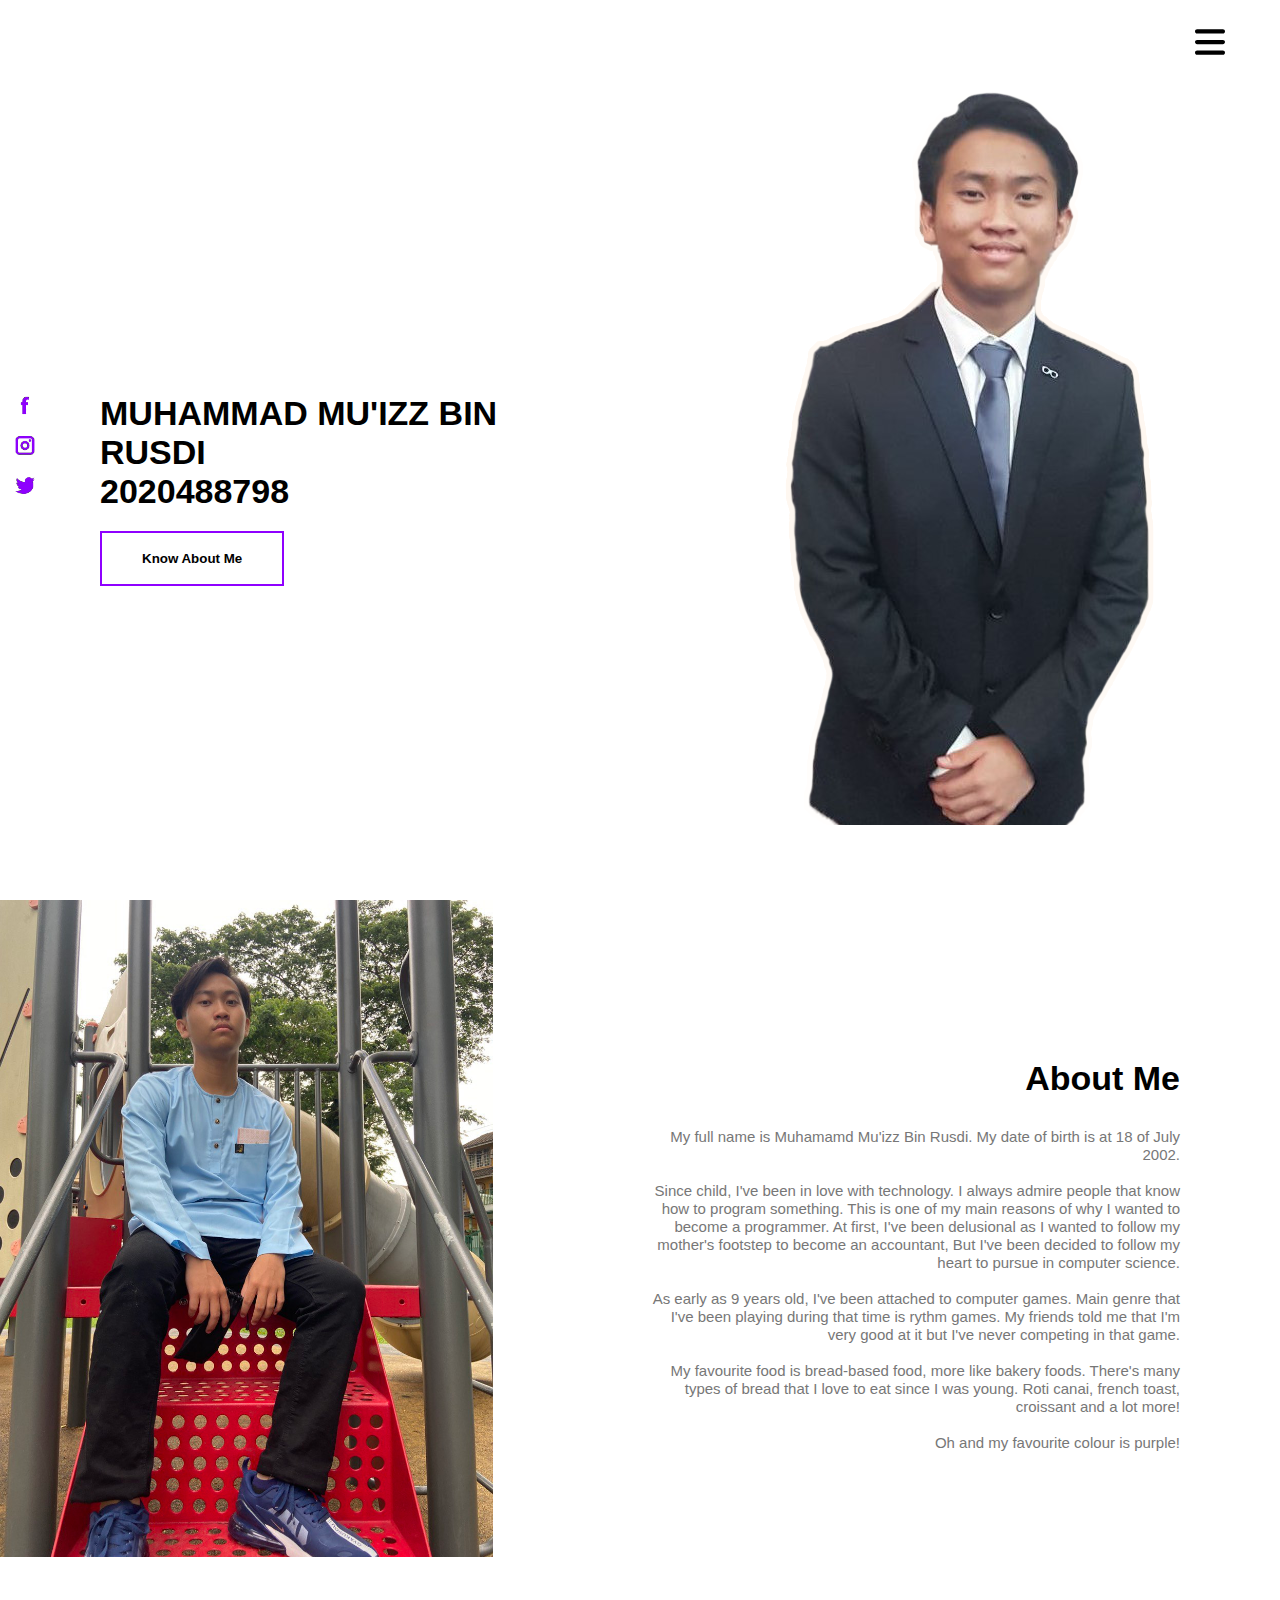
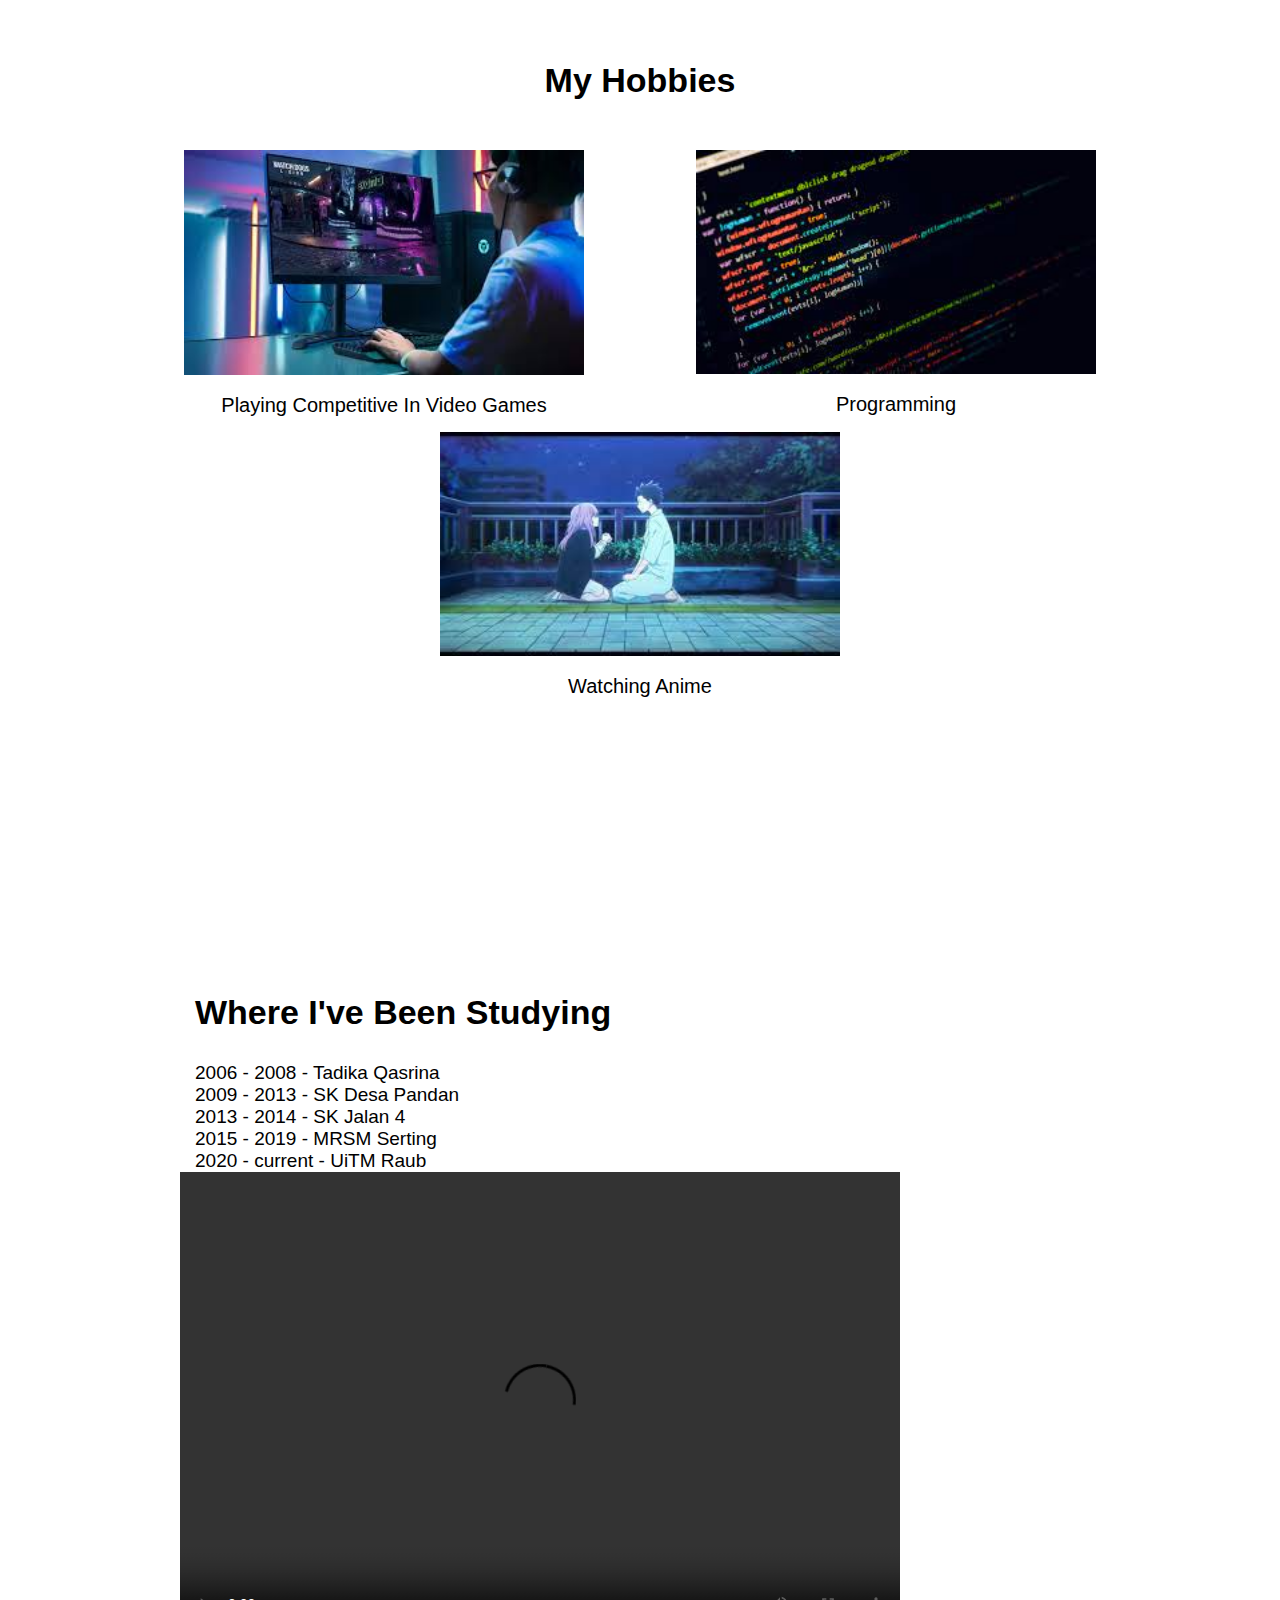
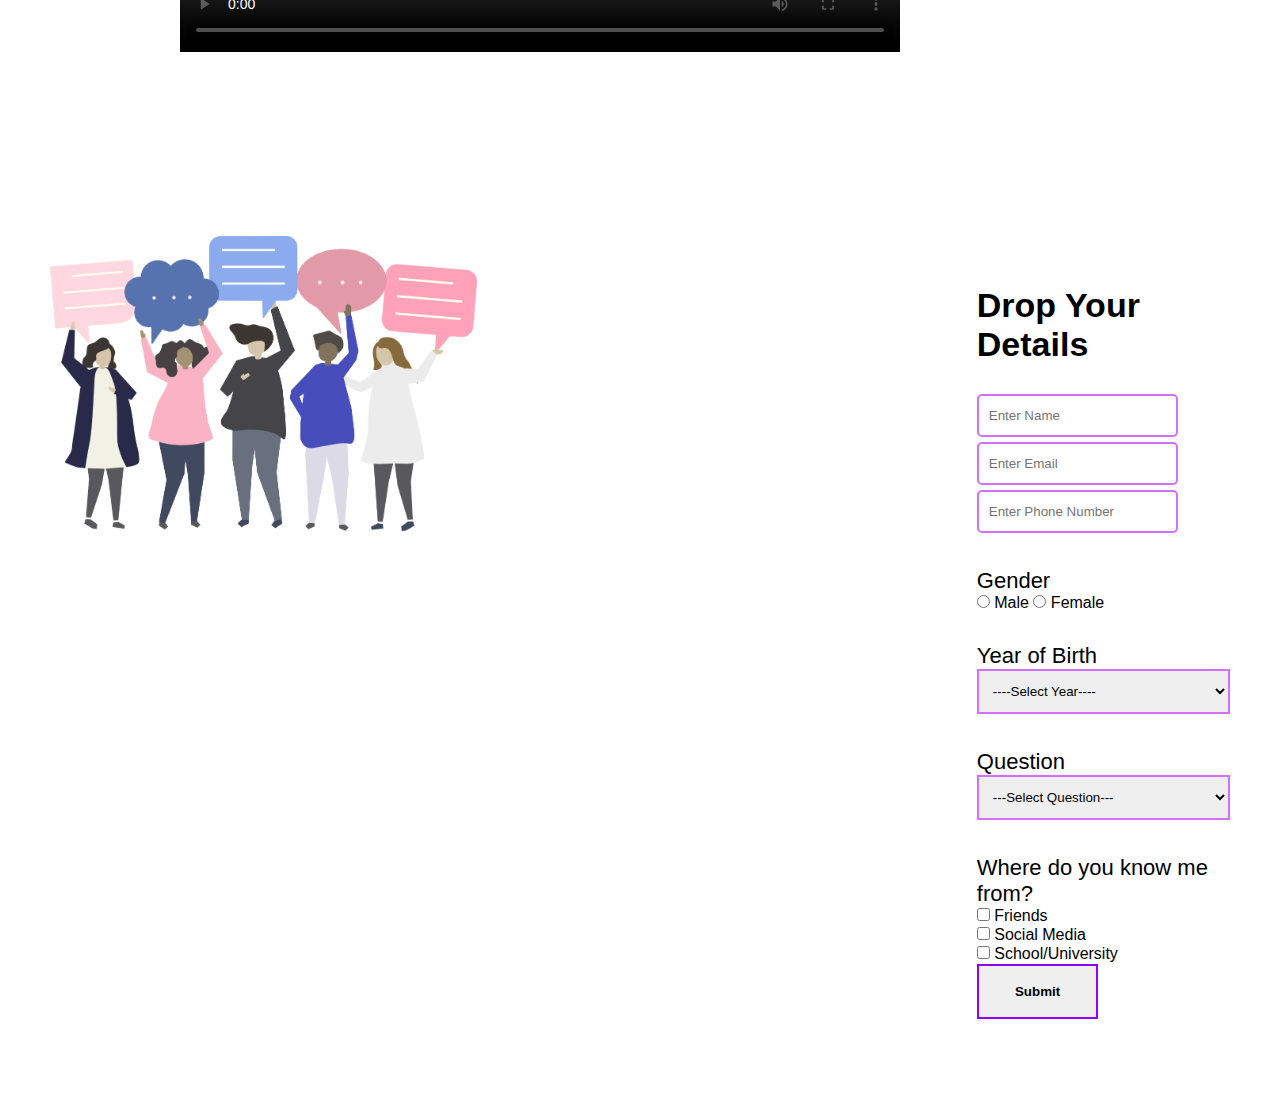
==== Personal Website/index.html @ dcd06ca9 "Add files via upload" ====
<!DOCTYPE html>
<html>
<head>
	<meta charset="UTF-8">
	<title>My Personal Website</title>
	<link rel="stylesheet" href="style.css">
</head>
<body>

	<!--header-->

	<section id="header">
		<div class="header-left-col">
			<div class="container header-text">
				<h1>MUHAMMAD MU'IZZ BIN RUSDI<br>2020488798<br></h1>
				<button class="common-btn"><a href="#about">Know About Me</a></button>
			</div>
		</div>
		<div class="header-right-col">
			<img src="images/header.png" align=right>
		</div>
	</section>

	<!--side-navigation-->

	<nav id="sideNav">
		<ul>
			<li><a href="#header">HOME</a></li>
			<li><a href="#about">ABOUT ME</a></li>
			<li><a href="#hobbies">HOBBIES</a></li>
			<li><a href="#academics">ACADEMICS</a></li>
			<li><a href="#contact">CONTACT</a></li>
		</ul>
	</nav>
	<img src="images/bars-solid.svg" id="menuBtn">

	<!--social-icons-->

	<div class="social-icons">
		<a href="https://www.facebook.com/muhammadmuizz.rusdi">
			<img src="images/facebook.png">
		</a>
		<a href="https://www.instagram.com/muizzrusdi/">
			<img src="images/instagram.png">
		</a>
		<a href="https://twitter.com/muizzdreaming">
			<img src="images/twitter.png">
		</a>
	</div>

	<!--about-->

	<section id="about">
		<div class="about-left-col">
			<img src="images/about-me.jpg">
		</div>
		<div class="about-right-col">
			<div class="about-text">
				<h1>About Me</h1>
				<p>My full name is Muhamamd Mu'izz Bin Rusdi. My date of birth is at 18 of July 2002.<br><br>Since child, I've been in love with technology. I always admire people that know how to program something. This is one of my main reasons of why I wanted to become a programmer. At first, I've been delusional as I wanted to follow my mother's footstep to become an accountant, But I've been decided to follow my heart to pursue in computer science.<br><br>As early as 9 years old, I've been attached to computer games. Main genre that I've been playing during that time is rythm games. My friends told me that I'm very good at it but I've never competing in that game.<br><br>My favourite food is bread-based food, more like bakery foods. There's many types of bread that I love to eat since I was young. Roti canai, french toast, croissant and a lot more!<br><br>Oh and my favourite colour is purple!</p>
			</div>
		</div>
	</section>

	<!--hobbies-->

	<section id="hobbies">
		<h1 align="center">My Hobbies</h1>
		<div class="hobbies-row">
			<div class="hobbies-col">
				<img src="images/video-games.jfif">
				<h4>Playing Competitive In Video Games</h4>
			</div>
			<div class="hobbies-col">
				<img src="images/programming.jfif">
				<h4>Programming</h4>
			</div>
			<div class="hobbies-col">
				<img src="images/anime.jfif">
				<h4>Watching Anime</h4>
			</div>
		</div>
	</section>

	<!--academics-->

	<section id="academics">
		<div class="academics-left-col">
			<div class="academics-text">
				<h1>Where I've Been Studying</h1>
				<h4>
					2006 - 2008		-	Tadika Qasrina<br>
					2009 - 2013		-	SK Desa Pandan<br>
					2013 - 2014		-	SK Jalan 4<br>
					2015 - 2019		-	MRSM Serting<br>
					2020 - current	-	UiTM Raub
				</h4>
			</div>
		</div>

		<div class="academics-right-col">
			<video width="720" height="480" controls>
          		<source src="images/YOASOBI - Tabun Official Music Video.mp4" type="video/mp4">
        	</video>
		</div>
	</section>

	<!--contact-->

	<section id="contact">
		<div class="container contact-row">
			<div class="contact-left-col">
				<img src="images/contact.png">
			</div>
			<div class="contact-right-col">
				<h1>Drop Your Details</h1>
				<form>
					<input type="text" placeholder="Enter Name">
					<input type="email" placeholder="Enter Email">
					<input type="text" placeholder="Enter Phone Number">
					<div class="contact-text">
						<h4>Gender</h4>
					</div>
					<input type="radio" id="male" name="gender" value="Male">
					<label for="male">Male</label>
					<input type="radio" id="female" name="gender" value="Female">
					<label for="female">Female</label>
					<div class="contact-text">
						<h4>Year of Birth</h4>
					</div>
					<select>
						<option value="0">----Select Year----</option>
						<option value="1">2021-2030</option>
						<option value="2">2011-2020</option>
						<option value="3">2001-2010</option>
						<option value="4">1991-2000</option>
						<option value="5">1981-1990</option>
						<option value="6">1971-1980</option>
						<option value="7">1961-1970</option>
						<option value="8">1951-1960</option>
					</select>
					<div class="contact-text">
						<h4>Question</h4>
					</div>
					<select>
						<option value="0">---Select Question---</option>
						<option value="1">What are you doing currently?</option>
						<option value="2">idk</option>
						<option value="3">testing option</option>
						<option value="4">testing option 2</option>
					</select>
					<div class="contact-text">
						<h4>Where do you know me from?</h4>
					</div>
					<input type="checkbox" name="know" id="friends">
						<label for="friends">Friends</label><br>
					<input type="checkbox" name="know" id="social">
						<label for="social">Social Media</label><br>
					<input type="checkbox" name="know" id="school">
						<label for="friends">School/University</label>
					<div class="btn-box">
						<button class="input-btn">Submit</button>
					</div>
				</form>
			</div>
		</div>
	</section>

	<script>
		var menuBtn = document.getElementById("menuBtn");
		var sideNav = document.getElementById("sideNav");

		sideNav.style.right = "-250px";
		menuBtn.onclick = function(){
			if(sideNav.style.right == "-250px"){
				sideNav.style.right = "0";
			}
			else{
				sideNav.style.right = "-250px";
			}
		}
	</script>

</body>
</html>
---- Personal Website/style.css ----
*{
	margin: 0;
	padding: 0;
	font-family: sans-serif;
	scroll-behavior: smooth;
}

/*----header----*/

#header{
	height: 100vh;
	display: flex;
	align-items: center;
	flex-wrap: wrap;
}
.header-left-col,.header-right-col{
	flex-basis: 50%;
}
.header-right-col img{
	margin-right: 100px;
}
.container{
	margin-right: 100px;
	margin-left: 100px;
}
.header-text{
	margin-top: 140px;
}
h1{
	font-size: 34px;
}
.common-btn{
	padding: 18px 40px;
	background: transparent;
	outline: none;
	border: 2px solid #8F00FF;
	font-weight: bolder;
	cursor: pointer;
}
p{
	font-size: 15px;
	line-height: 18px;
	color: #777;
}
.header-text button{
	margin-top: 20px;
	margin-bottom: 60px;
}
.header-text button a{
	text-decoration: none;
	color: #000000;
}

/*----side-navigation----*/

#sideNav{
	width: 250px;
	height: 100vh;
	position: fixed;
	right: -250px;
	top: 0;
	background: #8F00FF;
	z-index: 2;
	transition: .5s;
}
nav ul li{
	list-style: none;
	margin: 50px 20px;
}
nav ul li a{
	text-decoration: none;
	color: #ffff;
}
#menuBtn{
	width: 30px;
	position: fixed;
	right: 55px;
	top: 25px;
	z-index: 2;
	cursor: pointer;
}

/*--social-icons--*/

.social-icons{
	padding-top: 10px;
	width: 50px;
	position: fixed;
	top: 50%;
	left: 0;
	transform: translateY(-50%);
	z-index: 1;
	background: #ffffff;
}
.social-icons img{
	display: block;
	width: 20px;
	margin: 0 auto 20px;
	cursor: pointer;
}

/*----about----*/

#about{
	padding 100px 0;
	display: flex;
	align-items: center;
	flex-wrap: wrap;
}
.about-left-col{
	flex-basis: 50%;
}
.about-left-col img{
	width: 77%;
}
.about-right-col{
	flex-basis: 50%;
	text-align: right;
}
.about-text{
	margin-right: 100px;
	display: inline-block;
}
.about-text p{
	font-size: 15px;
}
.about-text h1{
	margin: 50px 0 30px;
}

/*----hobbies----*/

#hobbies{

	padding-top: 50px;
	padding-bottom: 50px;
}
#hobbies h1{
	margin: 50px 0 50px;
}
.hobbies-row{
	width: 80%;
	margin: auto;
	display: flex;
	align-items: center;
	justify-content: space-around;
	flex-wrap: wrap;
}
.hobbies-col{
	flex-basis: 25%;
	text-align: center;
}
.hobbies-col img{
	width: 400px;
}
.hobbies-col h4{
	margin-top: 15px;
	margin-bottom: 15px;
	font-size: 20px;
	font-weight: 400;
}

/*----academics----*/

#academics{
	margin: 20vh;
	display: flex;
	align-items: center;
	flex-wrap: wrap;
}
.academics-left-col{
	flex-basis: 50%;
}
.academics-right-col{
	flex-basis: 50%;
}
.academic-right-col img{
	align-items: center;
}
.academics-text{
	margin-top: 50px;
	margin-left: 15px;
	align-items: center;
}
.academics-text h4{
	margin-top: 30px;
	font-size: 19px;
	font-weight: 400;
}

/*----contact----*/

.contact-row{
	margin: 50px;
	display: flex;
}
.contact-left-col{
	flex-basis: 50%;
}
.contact-right-col{
	padding-top: 50px;
	padding-left: 500px;
}
.contact-left-col img{
	width: 100%;
}
.contact-text h4{
	color: #000000;
	margin-top: 30px;
	font-size: 22px;
	font-weight: 400;
}
form{
	max-width: 350px;
	margin: 30px 0;
}
form label{
	font-size: 16px;
}
form input{
	padding: 12px 10px;
	margin-bottom: 5px;
	outline: none;
	box-shadow: none;
	box-sizing: border-box;
	border: 2px solid #d470ff;
	border-radius: 5px;
}
text{
	width: 100%;
}
.btn-box{
	width: 100%;
	display: inline-flex;
	justify-content: space-between;
}
.btn-box button{
	flex-basis: 48%;
	padding: 18px 0;
}
select{
	width: 100%;
	padding: 12px 10px;
	margin-bottom: 5px;
	outline: none;
	box-shadow: none;
	box-sizing: border-box;
	border: 2px solid #d470ff;
	cursor: pointer;
}
.input-btn{
	padding: 18px 40px;
	outline: none;
	border: 2px solid #8F00FF;
	font-weight: bolder;
	cursor: pointer;
}
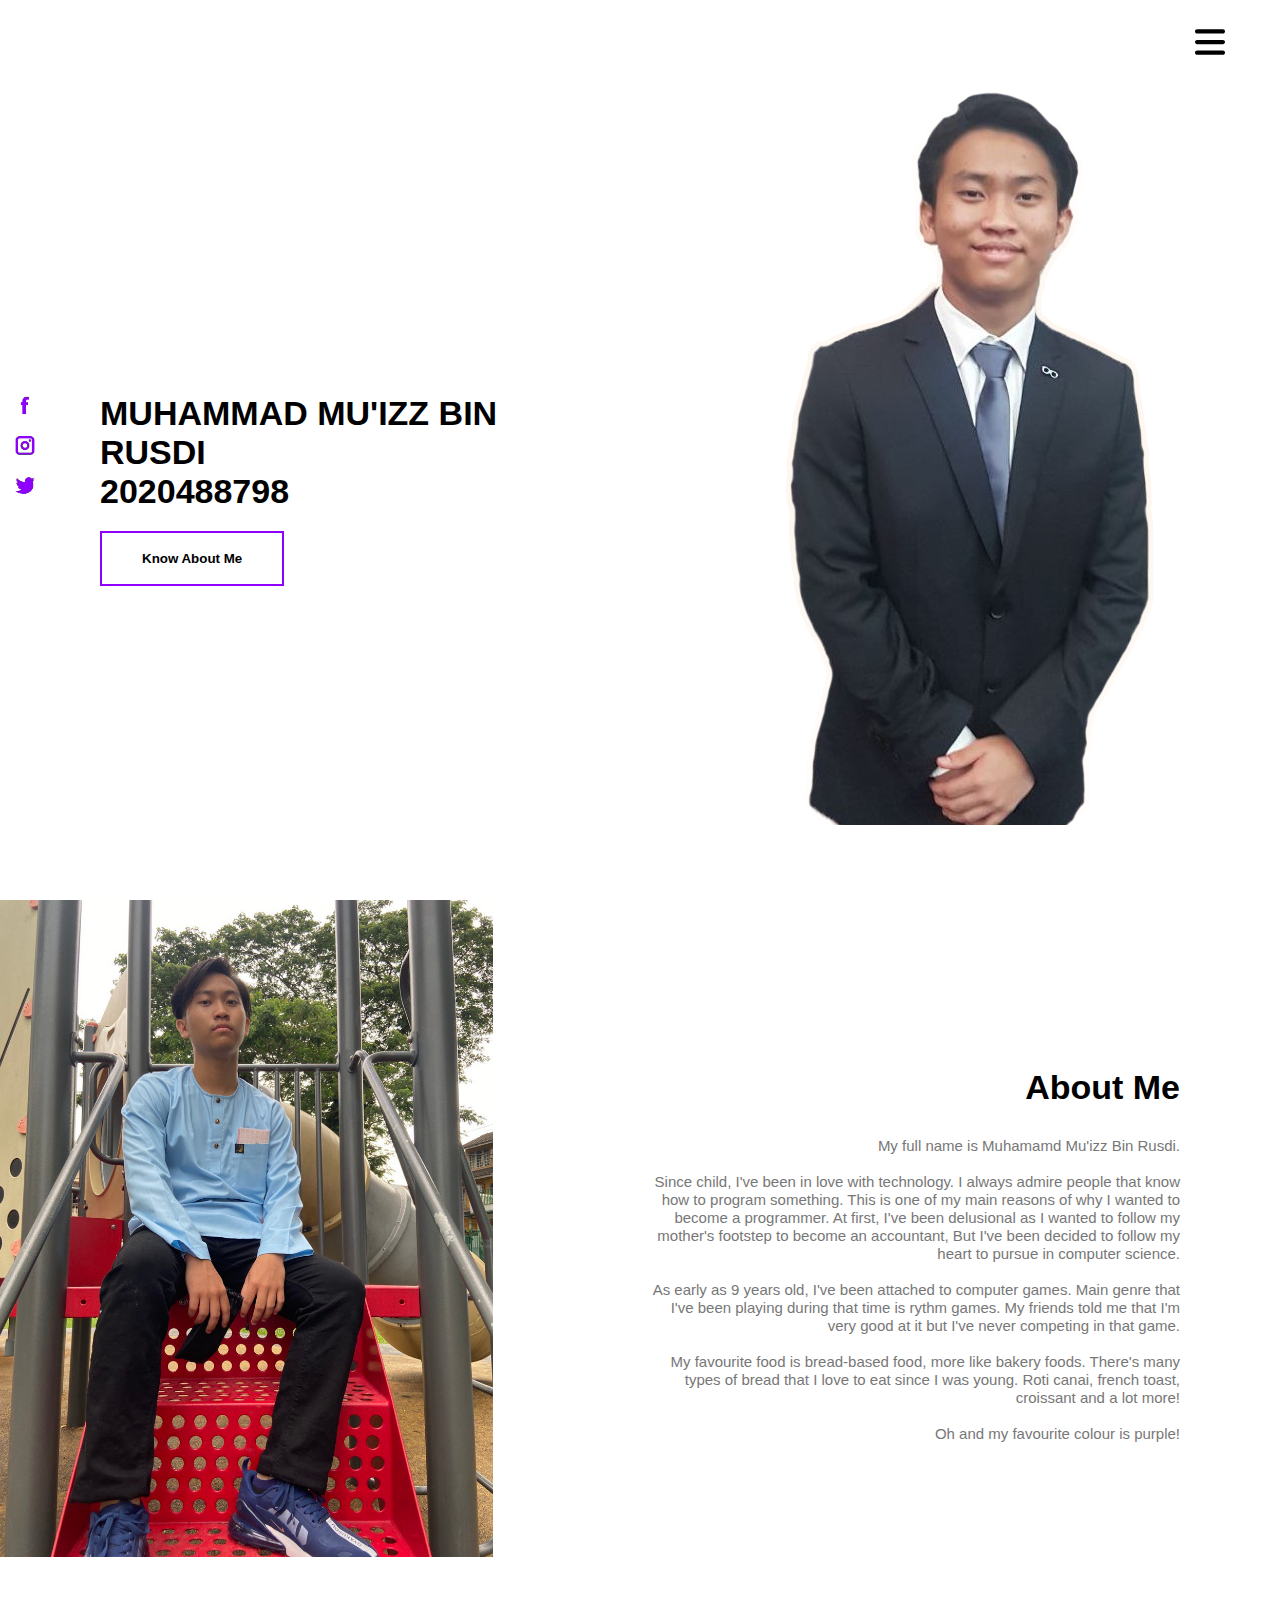
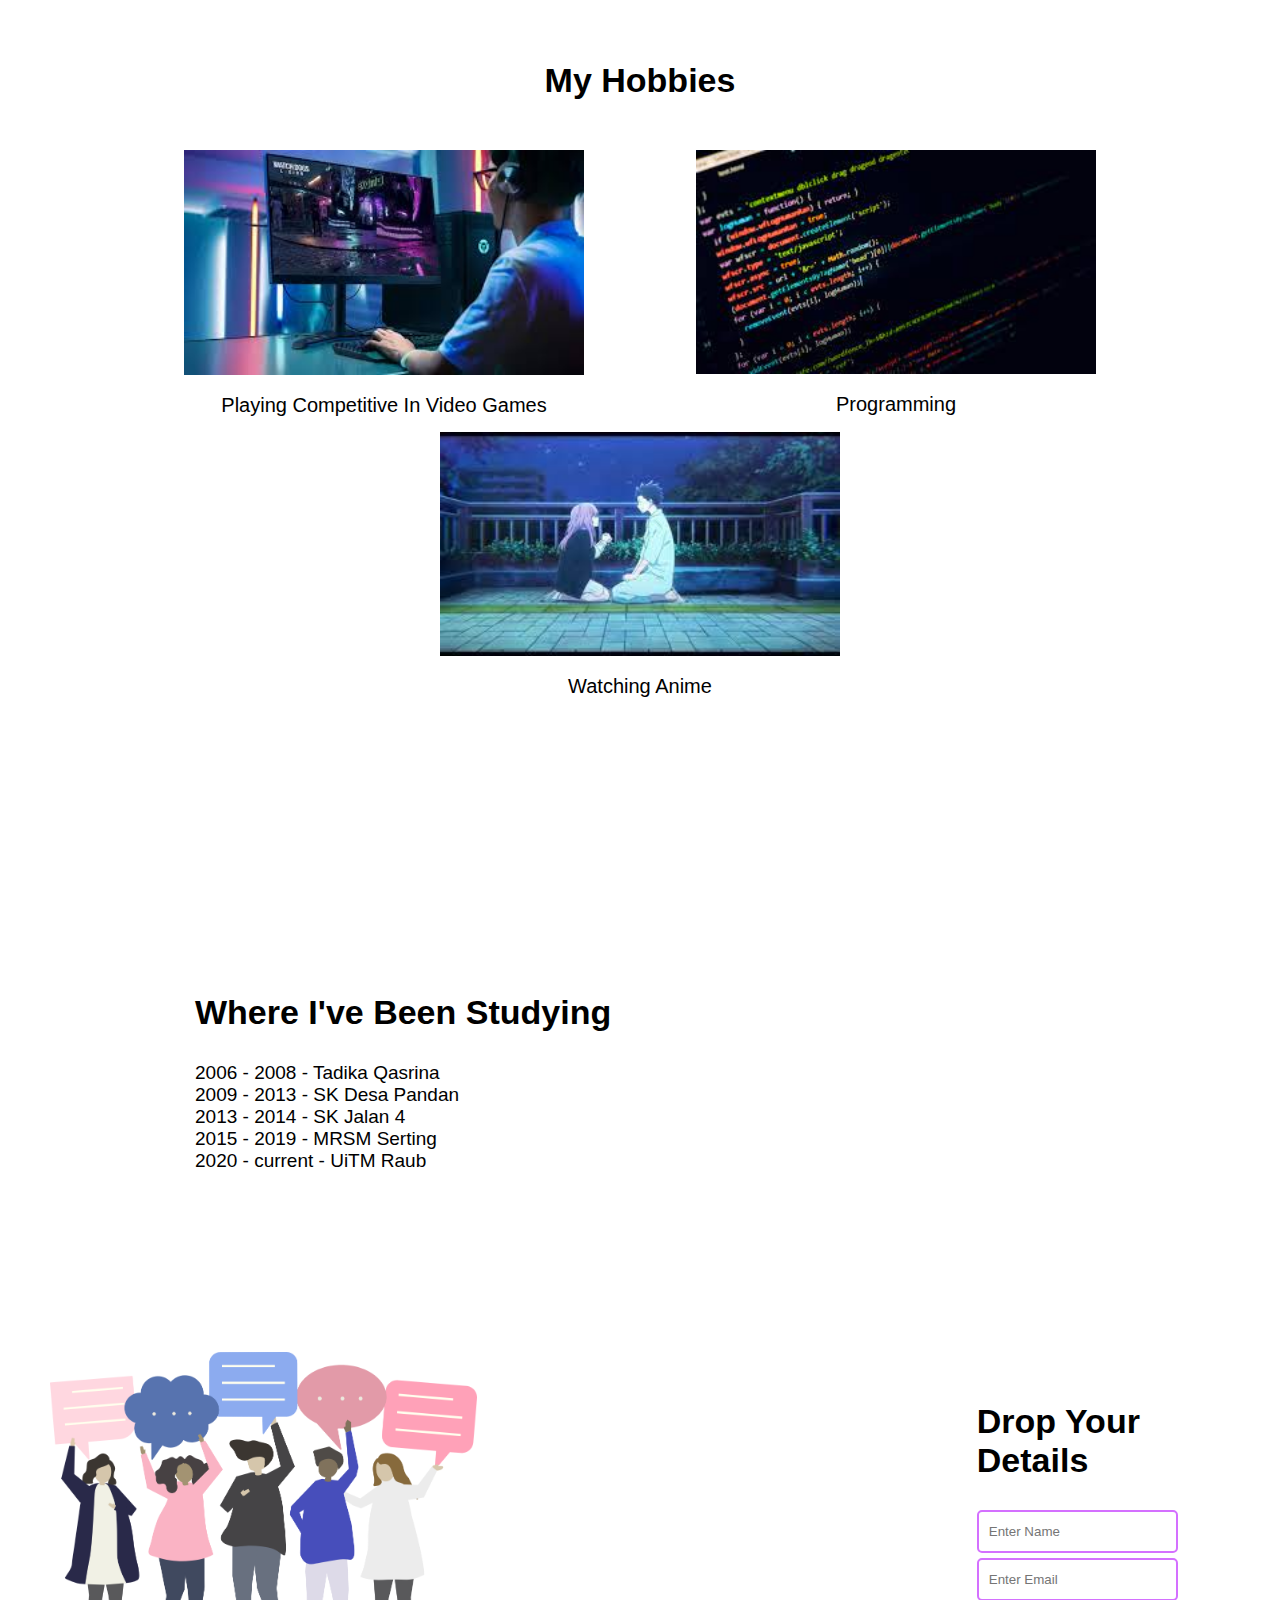
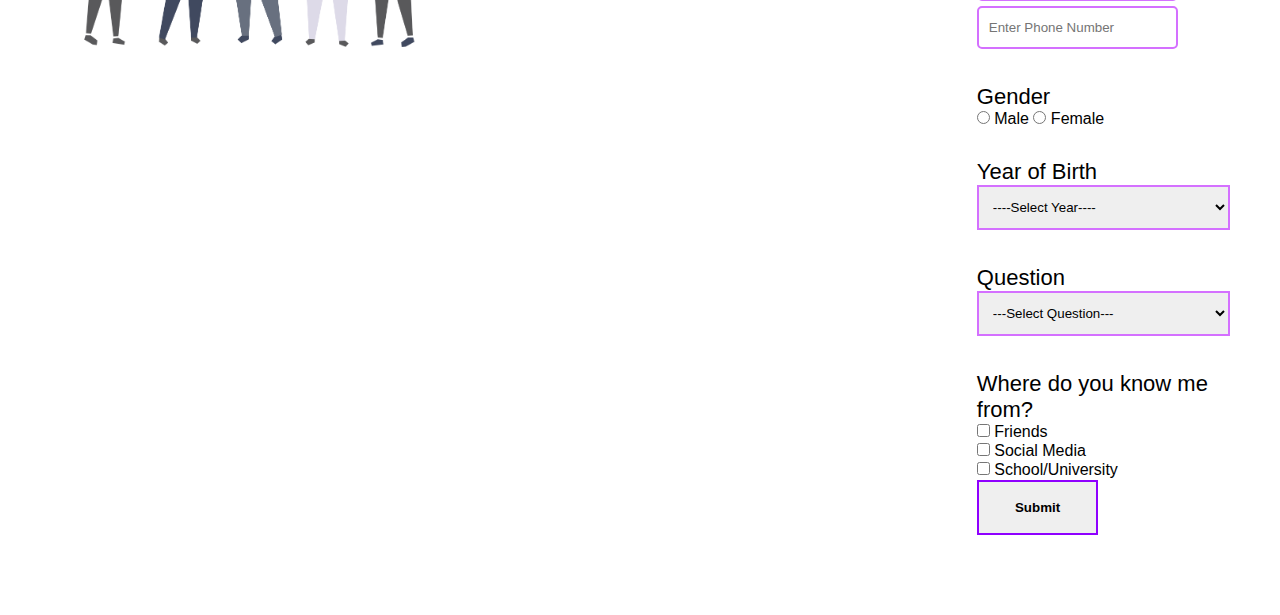
==== commit 01906160: "Update index.html" ====
--- a/Personal Website/index.html
+++ b/Personal Website/index.html
@@ -57,7 +57,7 @@
 		<div class="about-right-col">
 			<div class="about-text">
 				<h1>About Me</h1>
-				<p>My full name is Muhamamd Mu'izz Bin Rusdi. My date of birth is at 18 of July 2002.<br><br>Since child, I've been in love with technology. I always admire people that know how to program something. This is one of my main reasons of why I wanted to become a programmer. At first, I've been delusional as I wanted to follow my mother's footstep to become an accountant, But I've been decided to follow my heart to pursue in computer science.<br><br>As early as 9 years old, I've been attached to computer games. Main genre that I've been playing during that time is rythm games. My friends told me that I'm very good at it but I've never competing in that game.<br><br>My favourite food is bread-based food, more like bakery foods. There's many types of bread that I love to eat since I was young. Roti canai, french toast, croissant and a lot more!<br><br>Oh and my favourite colour is purple!</p>
+				<p>My full name is Muhamamd Mu'izz Bin Rusdi.<br><br>Since child, I've been in love with technology. I always admire people that know how to program something. This is one of my main reasons of why I wanted to become a programmer. At first, I've been delusional as I wanted to follow my mother's footstep to become an accountant, But I've been decided to follow my heart to pursue in computer science.<br><br>As early as 9 years old, I've been attached to computer games. Main genre that I've been playing during that time is rythm games. My friends told me that I'm very good at it but I've never competing in that game.<br><br>My favourite food is bread-based food, more like bakery foods. There's many types of bread that I love to eat since I was young. Roti canai, french toast, croissant and a lot more!<br><br>Oh and my favourite colour is purple!</p>
 			</div>
 		</div>
 	</section>
@@ -99,9 +99,6 @@
 		</div>
 
 		<div class="academics-right-col">
-			<video width="720" height="480" controls>
-          		<source src="images/YOASOBI - Tabun Official Music Video.mp4" type="video/mp4">
-        	</video>
 		</div>
 	</section>
 
@@ -182,4 +179,4 @@
 	</script>
 
 </body>
-</html>+</html>
